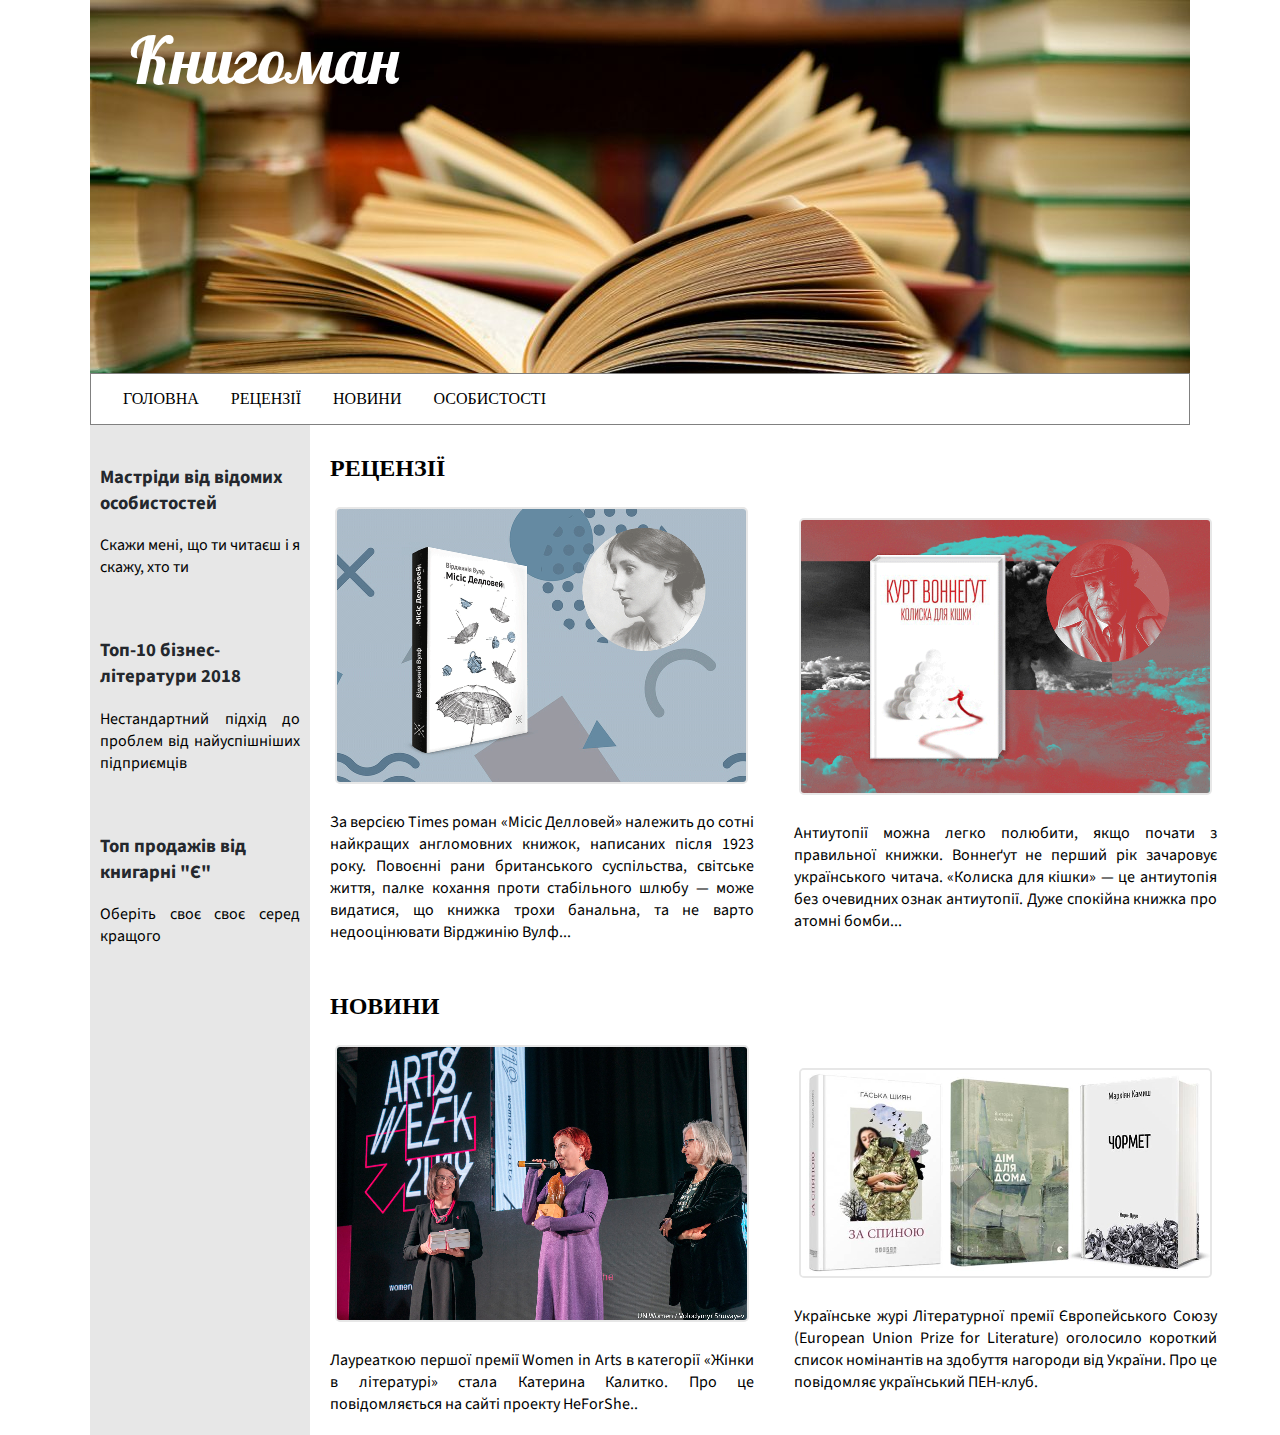
==== index.html @ e810a456 "Initial" ====
<!DOCTYPE html>
<html lang="en">
<head>
    <meta charset="UTF-8">
    <meta name="viewport" content="width=device-width, initial-scale=1.0">
    <meta http-equiv="X-UA-Compatible" content="ie=edge">
    <title>Books Blog</title>
    <link rel="stylesheet" href="css/style.css">
</head>
<body>
    <header>
        <nav>
          <p class="logo">Книгоман</p>
  	<ul>
  		<li><a class="active" href="#home">Головна</a></li>
  		<li><a href="#review">Рецензії</a></li>
  		<li><a href="#news">Новини</a></li>
  		<li><a href="#people">Особистості</a></li>
  	</ul>
  </nav>
    </header>
    <main>
      <sidebar>
        <div clas="popular">
          <a href="mustread"><h3>Мастріди від відомих особистостей</h3></a>
          <p>Скажи мені, що ти читаєш і я скажу, хто ти</p>
          </div>
         <div clas="popular">  
          <a href="top10"><h3>Топ-10 бізнес-літератури 2018</h3></a>
          <p>Нестандартний підхід до проблем від найуспішніших підприємців</p>
          </div>
          <div clas="popular">
          <a href="topsale"><h3>Топ продажів від книгарні "Є"</h3></a>
          <p>Оберіть своє своє серед кращого</p>
        </div>
      </sidebar>
      <section>
        <div class="wrapper">
        <h2>Рецензії</h2>
        <br>
      <article class="review">
        <a href="#review">
        <img src="img/Mis-Delovey.png" alt="Mis-Delovey"></a><br>
        <p>За версією Times роман «Місіс Делловей» належить до сотні найкращих англомовних книжок, написаних після 1923 року.
        Повоєнні рани британського суспільства, світське життя, палке кохання проти стабільного шлюбу — може видатися,
        що книжка трохи банальна, та не варто недооцінювати Вірджинію Вулф...</p> 
      </article>
       <article class="review">
         <a href="#review">
        <img src="img/Koluska-dlia-kishku.png" alt="Koluska"></a><br>
        <p> Антиутопії можна легко полюбити, якщо почати з правильної книжки. Воннеґут не перший 
        рік зачаровує українського читача. «Колиска для кішки» — це антиутопія без очевидних
        ознак антиутопії. Дуже спокійна книжка про атомні бомби...</p>
      </article>
      <h2>Новини</h2>
      <br>
      <article class="review">
        <a href="news">
        <img src="img/Women-in-Arts.jpg" alt="Women-in-Arts"></a><br>
        <p> Лауреаткою першої премії Women in Arts в категорії «Жінки в літературі»
        стала Катерина Калитко. Про це повідомляється на сайті проекту HeForShe..</p> 
      </article>
      <article class="review">
        <a href="news">
        <img src="img/2019-books-nominees.jpg" alt="Book-nominees"></a><br>
        <p> Українське журі Літературної премії Європейського Союзу (European Union Prize for Literature)
        оголосило короткий список номінантів на здобуття нагороди від України. Про це повідомляє український ПЕН-клуб.</p>
      </article> 
      </div>
      </section>
      </main>
</body>
</html>
---- css/style.css ----
@import url('https://fonts.googleapis.com/css?family=Lobster|Source+Sans+Pro|Tinos');
body {
    max-width: 1100px;
    font-family: 'Source Sans Pro', sans-serif;
}
header, body, p, div, nav {
    margin: 0 auto;
}

header .logo {
    font-family: 'Lobster', cursive;
    font-size: 4rem;
    color: white;
    letter-spacing: 2,5px;
    min-height: 353px;
    background-image: url(../img/Books.jpg);
    padding-top: 20px;
    padding-left: 40px;
}
header nav ul {
    display: flex;
    justify-content: flex-start;
    margin: 0 auto;
    list-style-type: none;
  /*background-color: #e7e7e7;*/
  border: 1px solid grey;
  padding: 14px 16px;
}
nav ul li a {
  text-align: center;
  padding: 14px 16px;
  color: black;
  text-decoration: none;
  text-transform: uppercase;
  font-family: 'Tinos', serif;
  letter-spacing: 2,5px;
}
nav ul li a:hover {
  background-color: #666;
  color: white;
}

/*@media and all (min-width: 500px) {
    header {
        display: flex;
        justify-content: center;
}
}*/
main {
    display: flex;
}
sidebar {
    min-width: 20%;
    overflow: auto;
    background-color: #e7e7e7;

}
sidebar div {
    display: block;
    padding: 20px 10px;
    text-align: justify;
}
sidebar div h3 {
    text-align: left;
}
sidebar div a {
    text-decoration: none;
    color: #24282d;
}
sidebar div a :hover {
    border: 2px solid white;
}

section {
    max-width: 80%;
}
.wrapper {
    /*display: flex;
    align-content: space-between;*/
    display: grid;
    grid-template-columns: auto auto;
}
 .review img {
    display: block;
}
section div article {
  padding: 20px;
  margin: auto;
  text-align: justify;
}

section h2 {
    display: inline-block;
    font-family: 'Tinos', serif;
    text-transform: uppercase;
    margin: 30px 0 0 20px;
}
section article a img {
  border: 2px solid #e7e7e7;
  border-radius: 5px;
  margin: 5px;
  -webkit-transition-duration: 0.4s; /* Safari */
  transition-duration: 0.4s;
  cursor: pointer;
}
section article img:hover {
  color: #e7e77e;
}
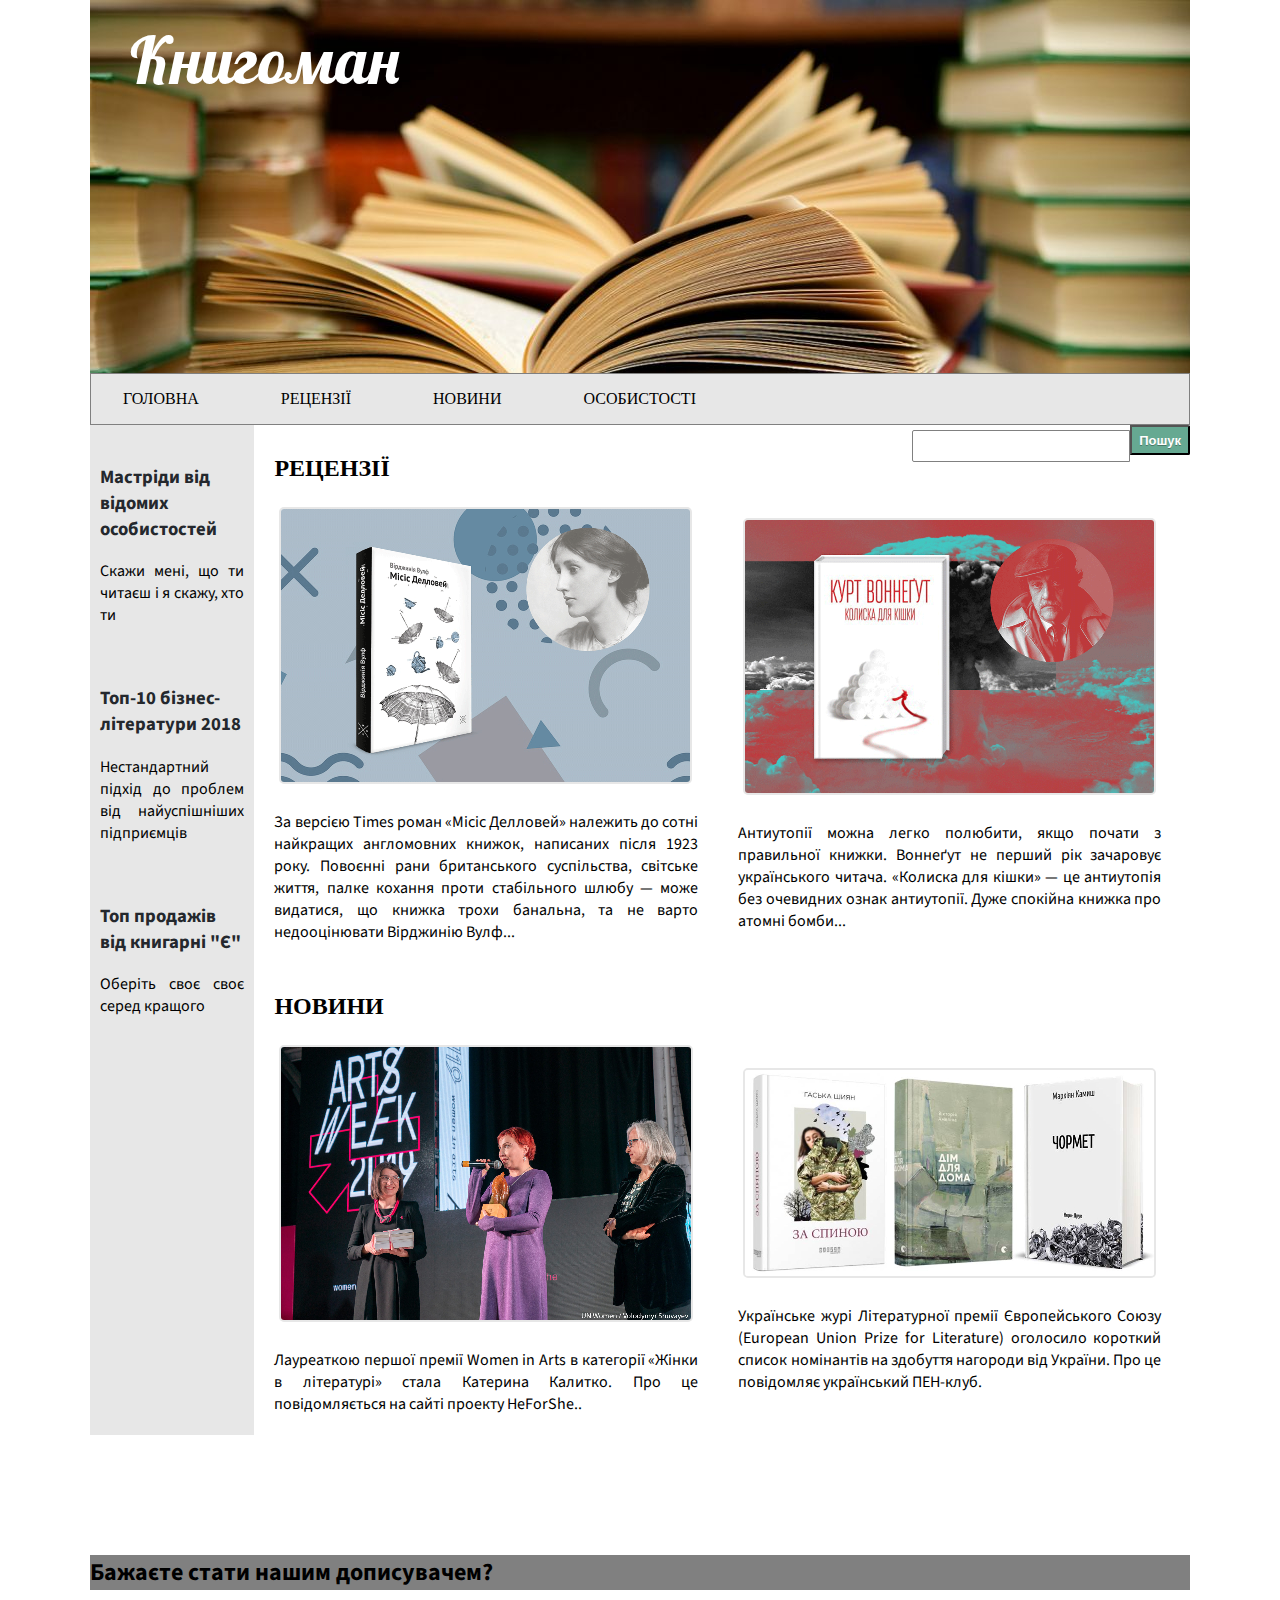
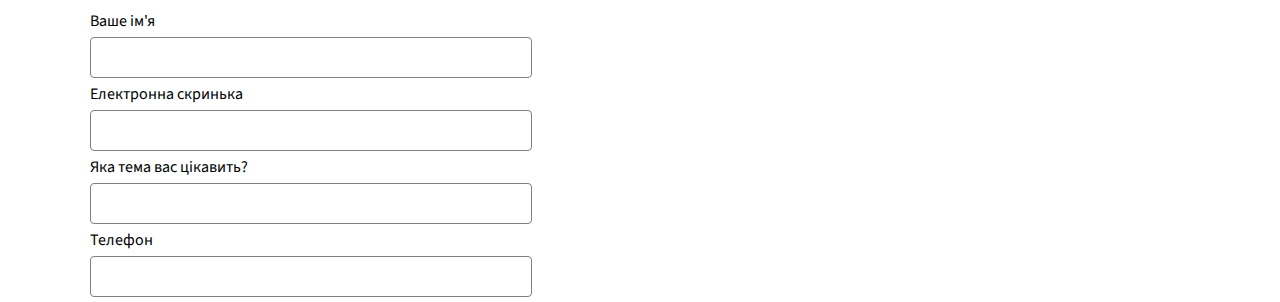
==== commit 0a61dcbc: "Initial" ====
--- a/index.html
+++ b/index.html
@@ -1,73 +1,102 @@
 <!DOCTYPE html>
 <html lang="en">
+
 <head>
-    <meta charset="UTF-8">
-    <meta name="viewport" content="width=device-width, initial-scale=1.0">
-    <meta http-equiv="X-UA-Compatible" content="ie=edge">
-    <title>Books Blog</title>
-    <link rel="stylesheet" href="css/style.css">
+  <meta charset="UTF-8">
+  <meta name="viewport" content="width=device-width, initial-scale=1.0">
+  <meta http-equiv="X-UA-Compatible" content="ie=edge">
+  <title>Books Blog</title>
+  <link rel="stylesheet" href="css/style.css">
 </head>
+
 <body>
-    <header>
-        <nav>
-          <p class="logo">Книгоман</p>
-  	<ul>
-  		<li><a class="active" href="#home">Головна</a></li>
-  		<li><a href="#review">Рецензії</a></li>
-  		<li><a href="#news">Новини</a></li>
-  		<li><a href="#people">Особистості</a></li>
-  	</ul>
-  </nav>
-    </header>
-    <main>
-      <sidebar>
-        <div clas="popular">
-          <a href="mustread"><h3>Мастріди від відомих особистостей</h3></a>
-          <p>Скажи мені, що ти читаєш і я скажу, хто ти</p>
-          </div>
-         <div clas="popular">  
-          <a href="top10"><h3>Топ-10 бізнес-літератури 2018</h3></a>
-          <p>Нестандартний підхід до проблем від найуспішніших підприємців</p>
-          </div>
-          <div clas="popular">
-          <a href="topsale"><h3>Топ продажів від книгарні "Є"</h3></a>
-          <p>Оберіть своє своє серед кращого</p>
-        </div>
-      </sidebar>
-      <section>
-        <div class="wrapper">
+  <header>
+    <nav class="menu">
+      <p class="logo">Книгоман</p>
+      <ul class="active">
+        <li><a href="#home">Головна</a></li>
+        <li><a href="#review">Рецензії</a></li>
+        <li><a href="#news">Новини</a></li>
+        <li><a href="#people">Особистості</a></li>
+      </ul>
+      <a class="toggle-nav" href="#">&#9776;</a>
+
+      <form class="search-form">
+        <input type="text">
+        <button>Пошук</button>
+      </form>
+    </nav>
+  </header>
+  <main>
+    <sidebar>
+      <div clas="popular">
+        <a href="mustread">
+          <h3>Мастріди від відомих особистостей</h3>
+        </a>
+        <p>Скажи мені, що ти читаєш і я скажу, хто ти</p>
+      </div>
+      <div clas="popular">
+        <a href="top10">
+          <h3>Топ-10 бізнес-літератури 2018</h3>
+        </a>
+        <p>Нестандартний підхід до проблем від найуспішніших підприємців</p>
+      </div>
+      <div clas="popular">
+        <a href="topsale">
+          <h3>Топ продажів від книгарні "Є"</h3>
+        </a>
+        <p>Оберіть своє своє серед кращого</p>
+      </div>
+    </sidebar>
+    <section>
+      <div class="wrapper">
         <h2>Рецензії</h2>
         <br>
-      <article class="review">
-        <a href="#review">
+        <article class="review">
+          <a href="#review">
         <img src="img/Mis-Delovey.png" alt="Mis-Delovey"></a><br>
-        <p>За версією Times роман «Місіс Делловей» належить до сотні найкращих англомовних книжок, написаних після 1923 року.
-        Повоєнні рани британського суспільства, світське життя, палке кохання проти стабільного шлюбу — може видатися,
-        що книжка трохи банальна, та не варто недооцінювати Вірджинію Вулф...</p> 
-      </article>
-       <article class="review">
-         <a href="#review">
+          <p>За версією Times роман «Місіс Делловей» належить до сотні найкращих англомовних книжок, написаних після 1923 року. Повоєнні рани британського суспільства, світське життя, палке кохання проти стабільного шлюбу — може видатися, що книжка трохи
+            банальна, та не варто недооцінювати Вірджинію Вулф...</p>
+        </article>
+        <article class="review">
+          <a href="#review">
         <img src="img/Koluska-dlia-kishku.png" alt="Koluska"></a><br>
-        <p> Антиутопії можна легко полюбити, якщо почати з правильної книжки. Воннеґут не перший 
-        рік зачаровує українського читача. «Колиска для кішки» — це антиутопія без очевидних
-        ознак антиутопії. Дуже спокійна книжка про атомні бомби...</p>
-      </article>
-      <h2>Новини</h2>
-      <br>
-      <article class="review">
-        <a href="news">
+          <p> Антиутопії можна легко полюбити, якщо почати з правильної книжки. Воннеґут не перший рік зачаровує українського читача. «Колиска для кішки» — це антиутопія без очевидних ознак антиутопії. Дуже спокійна книжка про атомні бомби...</p>
+        </article>
+        <h2>Новини</h2>
+        <br>
+        <article class="review">
+          <a href="news">
         <img src="img/Women-in-Arts.jpg" alt="Women-in-Arts"></a><br>
-        <p> Лауреаткою першої премії Women in Arts в категорії «Жінки в літературі»
-        стала Катерина Калитко. Про це повідомляється на сайті проекту HeForShe..</p> 
-      </article>
-      <article class="review">
-        <a href="news">
+          <p> Лауреаткою першої премії Women in Arts в категорії «Жінки в літературі» стала Катерина Калитко. Про це повідомляється на сайті проекту HeForShe..</p>
+        </article>
+        <article class="review">
+          <a href="news">
         <img src="img/2019-books-nominees.jpg" alt="Book-nominees"></a><br>
-        <p> Українське журі Літературної премії Європейського Союзу (European Union Prize for Literature)
-        оголосило короткий список номінантів на здобуття нагороди від України. Про це повідомляє український ПЕН-клуб.</p>
-      </article> 
+          <p> Українське журі Літературної премії Європейського Союзу (European Union Prize for Literature) оголосило короткий список номінантів на здобуття нагороди від України. Про це повідомляє український ПЕН-клуб.</p>
+        </article>
       </div>
-      </section>
-      </main>
+    </section>
+  </main>
+
+   <div class="form">
+	<div>
+	<h2>Бажаєте стати нашим дописувачем?</h2>
+</div>
+  <form>
+  <label for="name">Ваше ім'я</label><br>
+  <input type="text" id="name" name="name"><br>
+  <label for="home">Електронна скринька</label><br>
+  <input type="text" id="home" name="home"><br>
+  <label for="item">Яка тема вас цікавить?</label><br>
+  <input type="textarea" id="item" name="item"><br>
+  <label for="phone">Телефон</label><br>
+  <input type="number" id="phone" name="phone">
+</form>
+</div>
+<footer>
+  
+</footer>
 </body>
-</html>+
+</html>
--- a/css/style.css
+++ b/css/style.css
@@ -1,92 +1,150 @@
 @import url('https://fonts.googleapis.com/css?family=Lobster|Source+Sans+Pro|Tinos');
 body {
-    max-width: 1100px;
+    width: 1100px;
     font-family: 'Source Sans Pro', sans-serif;
 }
-header, body, p, div, nav {
+
+header,
+body,
+p,
+div,
+nav {
     margin: 0 auto;
 }
 
-header .logo {
+.toggle-nav {
+    display: none;
+}
+
+.logo {
     font-family: 'Lobster', cursive;
     font-size: 4rem;
     color: white;
-    letter-spacing: 2,5px;
+    letter-spacing: 2, 5px;
     min-height: 353px;
     background-image: url(../img/Books.jpg);
     padding-top: 20px;
     padding-left: 40px;
 }
-header nav ul {
+
+.menu ul {
     display: flex;
     justify-content: flex-start;
     margin: 0 auto;
     list-style-type: none;
-  /*background-color: #e7e7e7;*/
-  border: 1px solid grey;
-  padding: 14px 16px;
-}
+    background-color: #e7e7e7;
+    border: 1px solid grey;
+    padding: 14px 16px;
+}
+
+.menu li {
+    margin: 0px 50px 0px 0px;
+    float: left;
+}
+
 nav ul li a {
-  text-align: center;
-  padding: 14px 16px;
-  color: black;
-  text-decoration: none;
-  text-transform: uppercase;
-  font-family: 'Tinos', serif;
-  letter-spacing: 2,5px;
-}
+    text-align: center;
+    padding: 14px 16px;
+    color: black;
+    text-decoration: none;
+    text-transform: uppercase;
+    font-family: 'Tinos', serif;
+    letter-spacing: 2, 5px;
+}
+
 nav ul li a:hover {
-  background-color: #666;
-  color: white;
-}
-
-/*@media and all (min-width: 500px) {
+    background-color: #666;
+    color: white;
+}
+
+
+
+.search-form {
+    float: right;
+    display: inline-block;
+}
+
+.search-form input {
+    width: 200px;
+    height: 30px;
+    padding: 0px 8px;
+    float: left;
+    border-radius: 2px 0px 0px 2px;
+    font-size: 13px;
+}
+
+.search-form button {
+    height: 30px;
+    padding: 0px 7px;
+    float: right;
+    border-radius: 0px 2px 2px 0px;
+    background: #66a992;
+    font-size: 13px;
+    font-weight: 600;
+    text-shadow: 0px 1px 0px rgba(0, 0, 0, 0.3);
+    color: #fff;
+}
+
+/*@media screen and (min-width: 1100px) {
     header {
         display: flex;
         justify-content: center;
-}
 }*/
+
 main {
     display: flex;
 }
+
 sidebar {
     min-width: 20%;
     overflow: auto;
     background-color: #e7e7e7;
 
 }
+
 sidebar div {
     display: block;
     padding: 20px 10px;
     text-align: justify;
 }
+
 sidebar div h3 {
     text-align: left;
 }
+
 sidebar div a {
     text-decoration: none;
     color: #24282d;
 }
+
 sidebar div a :hover {
     border: 2px solid white;
 }
 
+/*@media (max-width: 650px) {
+    sidebar {
+        display: none;
+    }*/
+
 section {
     max-width: 80%;
 }
+
 .wrapper {
-    /*display: flex;
-    align-content: space-between;*/
+    display: flex;
+    align-content: space-between;
     display: grid;
     grid-template-columns: auto auto;
 }
- .review img {
+
+.review img {
     display: block;
 }
-section div article {
-  padding: 20px;
-  margin: auto;
-  text-align: justify;
+
+.review {
+    padding: 20px;
+    margin: auto;
+    text-align: justify;
 }
 
 section h2 {
@@ -95,24 +153,48 @@
     text-transform: uppercase;
     margin: 30px 0 0 20px;
 }
+
 section article a img {
-  border: 2px solid #e7e7e7;
-  border-radius: 5px;
-  margin: 5px;
-  -webkit-transition-duration: 0.4s; /* Safari */
-  transition-duration: 0.4s;
-  cursor: pointer;
-}
-section article img:hover {
-  color: #e7e77e;
-}
-
-
-
-
-
-
-
-
-
-
+    border: 2px solid #e7e7e7;
+    border-radius: 5px;
+    margin: 5px;
+    -webkit-transition-duration: 0.4s;
+    /* Safari */
+    transition-duration: 0.4s;
+    cursor: pointer;
+}
+
+.review img:hover {
+    color: #e7e77e;
+}
+
+@media (max-width: 650px) {
+    .menu {
+        display: flex;
+    }
+    sidebar {
+        display: none;
+    }
+    .wrapper {
+        /*width: 100%;*/
+        display: grid;
+        grid-template-columns: 1fr;
+    }
+}
+
+.form {
+    align-items: center;
+    padding-top: 100px;
+}
+
+.form div {
+    background-color: grey;
+}
+
+input {
+    width: 400px;
+    padding: 12px 20px;
+    margin: 5px 0;
+    border: 1px solid grey;
+    border-radius: 4px;
+}
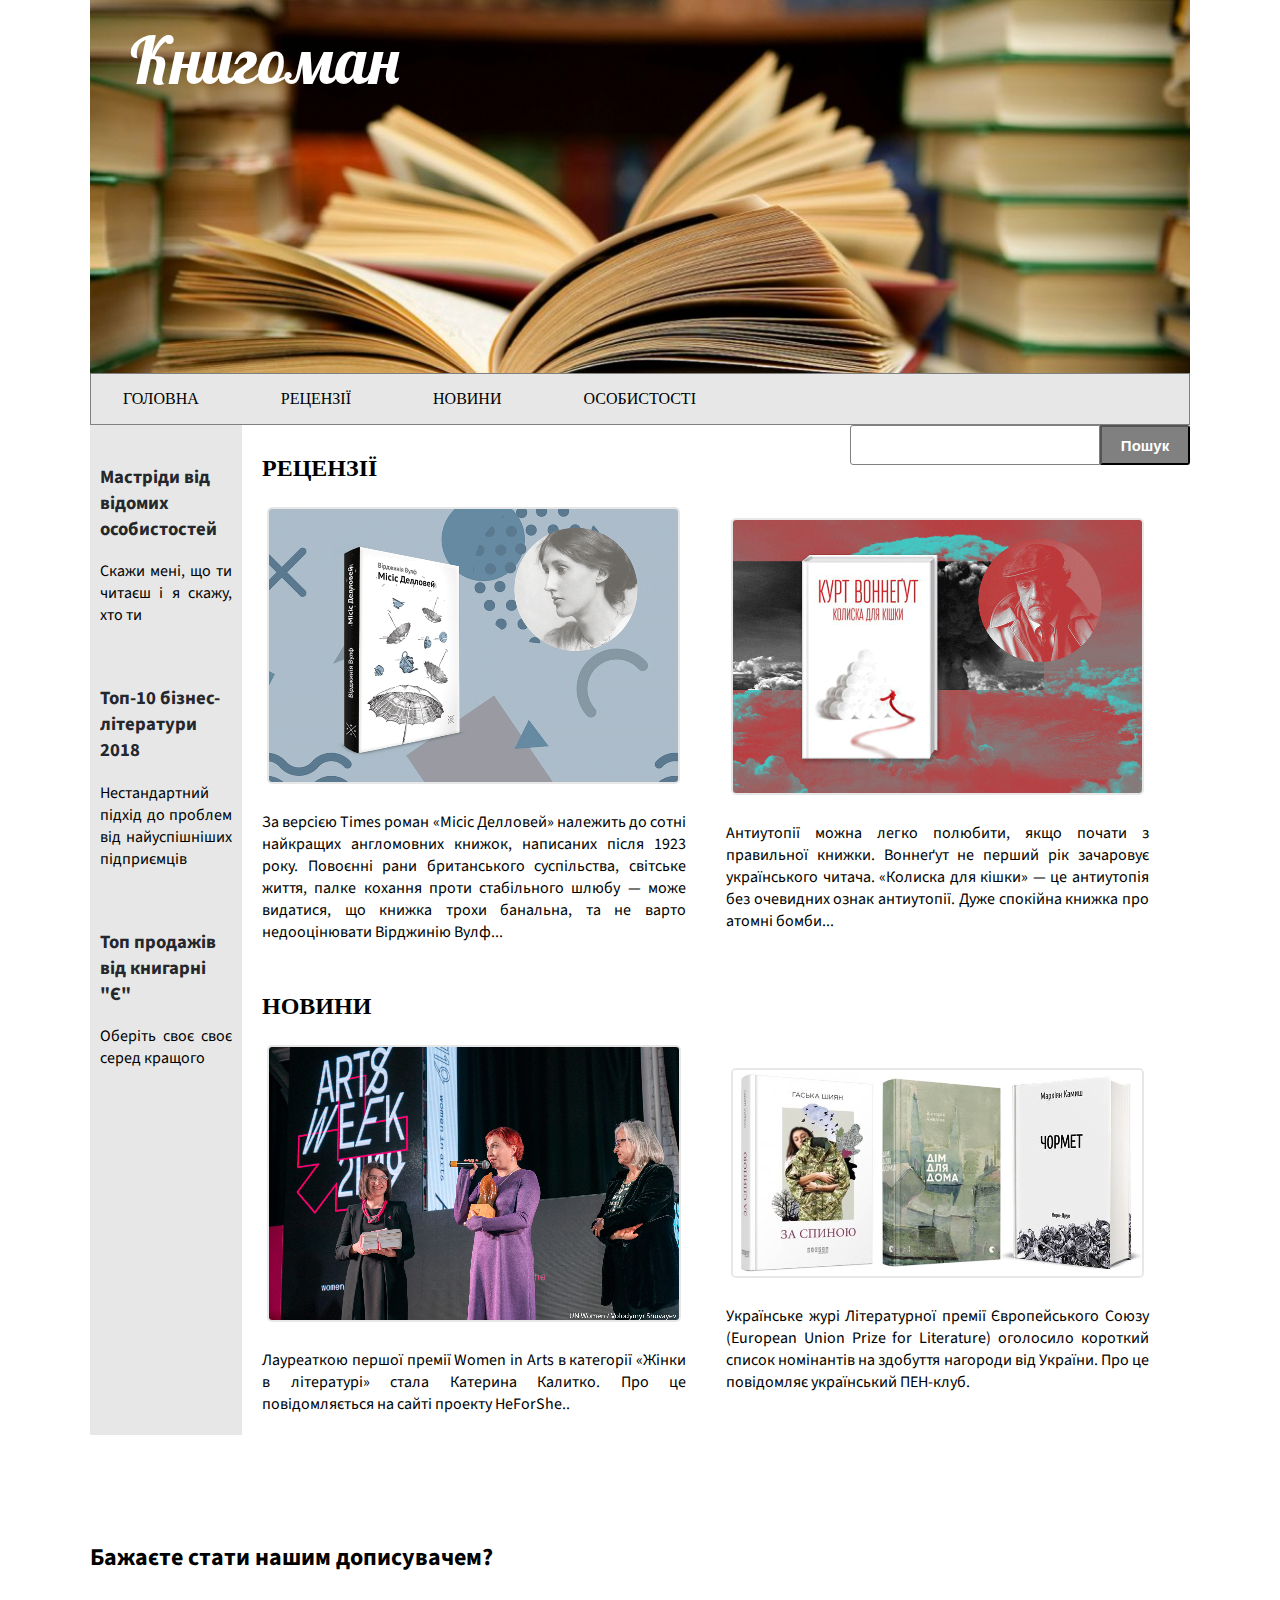
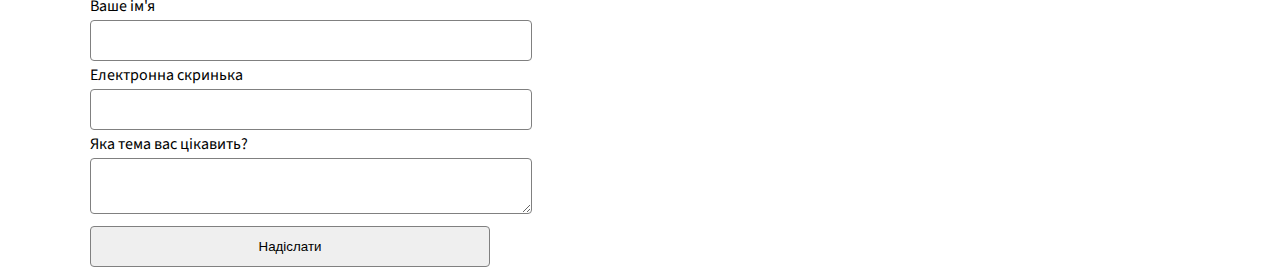
==== commit c2506fba: "Initial" ====
--- a/index.html
+++ b/index.html
@@ -5,7 +5,7 @@
   <meta charset="UTF-8">
   <meta name="viewport" content="width=device-width, initial-scale=1.0">
   <meta http-equiv="X-UA-Compatible" content="ie=edge">
-  <title>Books Blog</title>
+  <title>Book Project</title>
   <link rel="stylesheet" href="css/style.css">
 </head>
 
@@ -20,9 +20,8 @@
         <li><a href="#people">Особистості</a></li>
       </ul>
       <a class="toggle-nav" href="#">&#9776;</a>
-
       <form class="search-form">
-        <input type="text">
+        <input type="search" name="search">
         <button>Пошук</button>
       </form>
     </nav>
@@ -79,24 +78,22 @@
     </section>
   </main>
 
-   <div class="form">
-	<div>
-	<h2>Бажаєте стати нашим дописувачем?</h2>
-</div>
-  <form>
-  <label for="name">Ваше ім'я</label><br>
-  <input type="text" id="name" name="name"><br>
-  <label for="home">Електронна скринька</label><br>
-  <input type="text" id="home" name="home"><br>
-  <label for="item">Яка тема вас цікавить?</label><br>
-  <input type="textarea" id="item" name="item"><br>
-  <label for="phone">Телефон</label><br>
-  <input type="number" id="phone" name="phone">
-</form>
-</div>
-<footer>
+  <div class="questionary">
+      <form class="form" id="form" name="form">
+      <h2>Бажаєте стати нашим дописувачем?</h2>
+      <label for="name">Ваше ім'я</label><br>
+      <input type="text" name="name"><br>
+      <label for="email">Електронна скринька</label><br>
+      <input type="email" name="email"><br>
+      <label for="item">Яка тема вас цікавить?</label><br>
+      <textarea name="message" name="item"></textarea><br>
+      <input type="submit" value="Надіслати">
+    </form>
+  </div>
   
-</footer>
+
+	<script src="https://cdnjs.cloudflare.com/ajax/libs/jquery/3.2.1/jquery.min.js"></script>
+  <script src="script/index.js"></script>
 </body>
 
 </html>
--- a/css/style.css
+++ b/css/style.css
@@ -17,17 +17,29 @@
 }
 
 .logo {
+    display: flex;
+    flex-direction: column;
     font-family: 'Lobster', cursive;
     font-size: 4rem;
     color: white;
     letter-spacing: 2, 5px;
     min-height: 353px;
     background-image: url(../img/Books.jpg);
+    background-size: cover;
+    background-position: center;
     padding-top: 20px;
     padding-left: 40px;
-}
-
-.menu ul {
+
+    /* 
+    
+    min-height: 465px;
+    
+    align-items: center;
+    justify-content: center;
+    */
+}
+
+.active {
     display: flex;
     justify-content: flex-start;
     margin: 0 auto;
@@ -37,12 +49,11 @@
     padding: 14px 16px;
 }
 
-.menu li {
+.active li {
     margin: 0px 50px 0px 0px;
-    float: left;
-}
-
-nav ul li a {
+}
+
+.active li a {
     text-align: center;
     padding: 14px 16px;
     color: black;
@@ -52,12 +63,10 @@
     letter-spacing: 2, 5px;
 }
 
-nav ul li a:hover {
+.active li a:hover {
     background-color: #666;
     color: white;
 }
-
-
 
 .search-form {
     float: right;
@@ -65,31 +74,40 @@
 }
 
 .search-form input {
-    width: 200px;
-    height: 30px;
+    width: 250px;
+    height: 40px;
     padding: 0px 8px;
     float: left;
-    border-radius: 2px 0px 0px 2px;
-    font-size: 13px;
+    border-radius: 3px 0px 0px 3px;
+    font-size: 15px;
+    margin-top: auto;
 }
 
 .search-form button {
-    height: 30px;
-    padding: 0px 7px;
     float: right;
-    border-radius: 0px 2px 2px 0px;
-    background: #66a992;
-    font-size: 13px;
+    height: 40px;
+    width: 90px;
+    padding: 5px 8px;
+    border-radius: 0px 3px 3px 0px;
+    background: grey;
+    font-size: 15px;
     font-weight: 600;
-    text-shadow: 0px 1px 0px rgba(0, 0, 0, 0.3);
-    color: #fff;
-}
-
-/*@media screen and (min-width: 1100px) {
-    header {
+    color: white;
+}
+
+.search-form button:hover {
+    background-color: black;
+    color: white
+}
+
+@media (max-width: 650px) {
+    header .menu {
         display: flex;
-        justify-content: center;
-}*/
+    }
+    .active {
+        flex: x1;
+    }
+}
 
 main {
     display: flex;
@@ -120,11 +138,6 @@
 sidebar div a :hover {
     border: 2px solid white;
 }
-
-/*@media (max-width: 650px) {
-    sidebar {
-        display: none;
-    }*/
 
 section {
     max-width: 80%;
@@ -169,9 +182,7 @@
 }
 
 @media (max-width: 650px) {
-    .menu {
-        display: flex;
-    }
+
     sidebar {
         display: none;
     }
@@ -182,19 +193,30 @@
     }
 }
 
-.form {
+.questionary {
+    display: flex;
     align-items: center;
-    padding-top: 100px;
-}
-
-.form div {
-    background-color: grey;
-}
-
-input {
+    padding-top: 85px;
+}
+
+
+
+input,
+textarea {
     width: 400px;
     padding: 12px 20px;
-    margin: 5px 0;
+    margin: 3px 0;
     border: 1px solid grey;
     border-radius: 4px;
 }
+
+
+
+
+
+
+
+
+
+
+
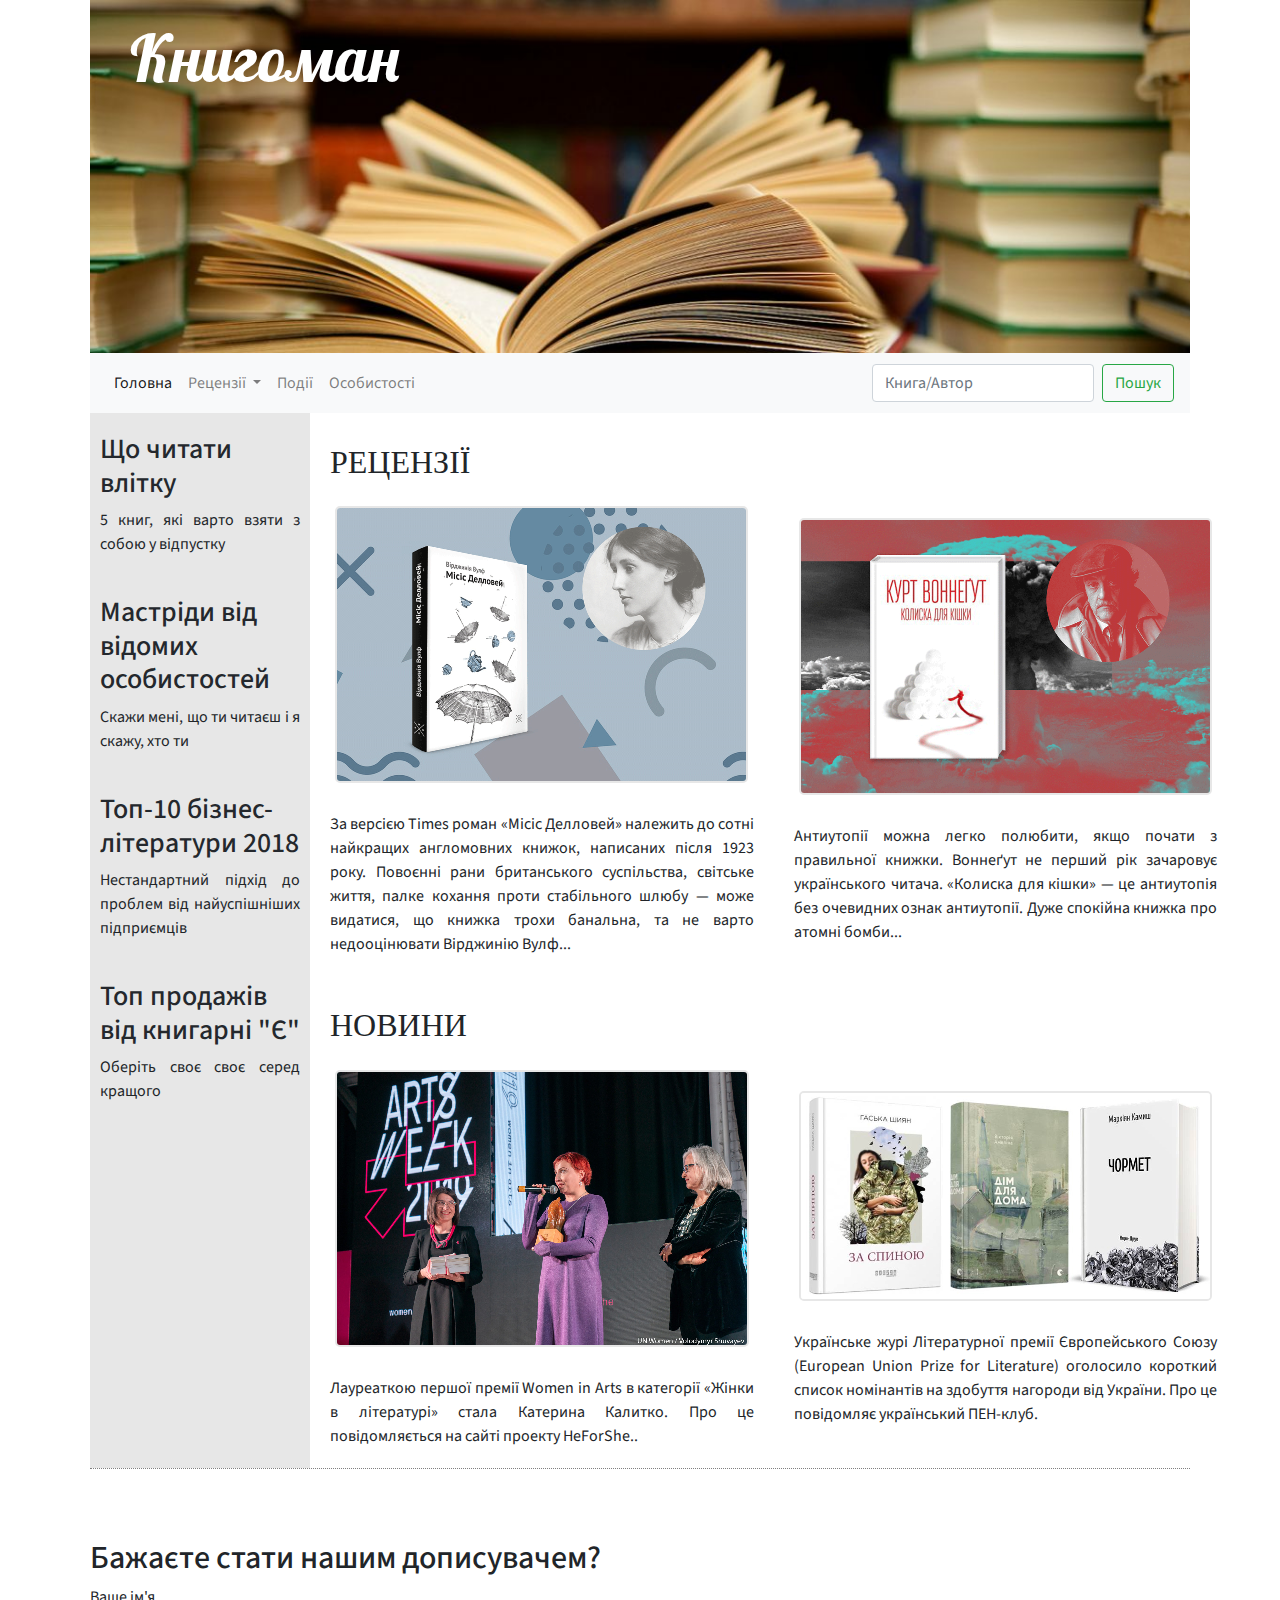
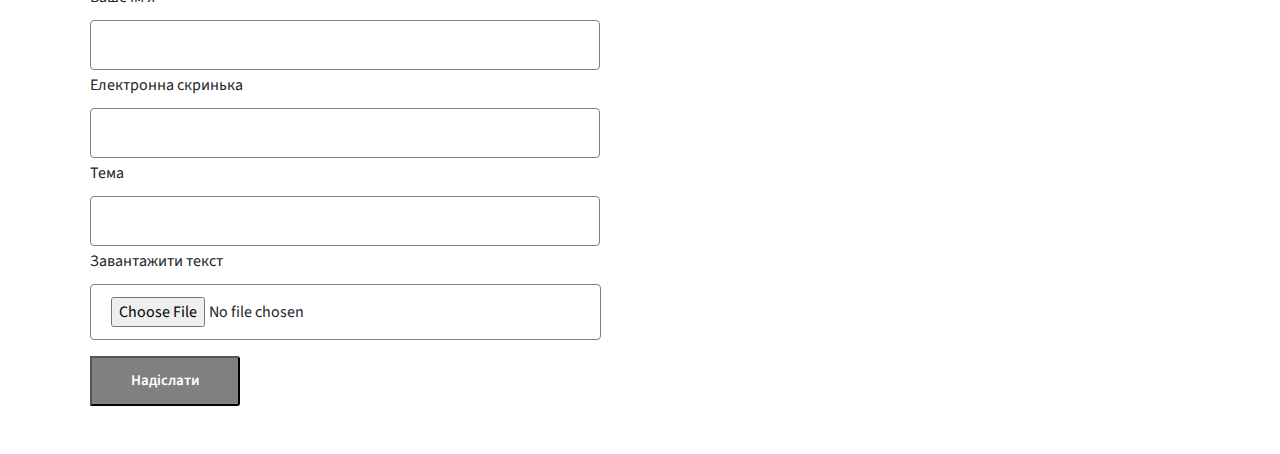
==== commit 1f1182e8: "Initial" ====
--- a/index.html
+++ b/index.html
@@ -6,42 +6,77 @@
   <meta name="viewport" content="width=device-width, initial-scale=1.0">
   <meta http-equiv="X-UA-Compatible" content="ie=edge">
   <title>Book Project</title>
+  <link rel="stylesheet" href="https://stackpath.bootstrapcdn.com/bootstrap/4.3.1/css/bootstrap.min.css" integrity="sha384-ggOyR0iXCbMQv3Xipma34MD+dH/1fQ784/j6cY/iJTQUOhcWr7x9JvoRxT2MZw1T" crossorigin="anonymous">
   <link rel="stylesheet" href="css/style.css">
 </head>
 
 <body>
+  <!--<div class="container">-->
   <header>
-    <nav class="menu">
-      <p class="logo">Книгоман</p>
-      <ul class="active">
-        <li><a href="#home">Головна</a></li>
-        <li><a href="#review">Рецензії</a></li>
-        <li><a href="#news">Новини</a></li>
-        <li><a href="#people">Особистості</a></li>
-      </ul>
-      <a class="toggle-nav" href="#">&#9776;</a>
-      <form class="search-form">
-        <input type="search" name="search">
-        <button>Пошук</button>
-      </form>
+    <div class="banner">
+      <h1>Книгоман</h1>
+    </div>
+    <nav class="navbar navbar-expand-lg navbar-light bg-light">
+      <button class="navbar-toggler" type="button" data-toggle="collapse" data-target="#navbarSupportedContent" aria-controls="navbarSupportedContent" aria-expanded="false" aria-label="Toggle navigation">
+    <span class="navbar-toggler-icon"></span>
+  </button>
+
+      <div class="collapse navbar-collapse" id="navbarSupportedContent">
+        <ul class="navbar-nav mr-auto">
+          <li class="nav-item active">
+            <a class="nav-link" href="#">Головна <span class="sr-only">(current)</span></a>
+          </li>
+
+          <li class="nav-item dropdown">
+            <a class="nav-link dropdown-toggle" href="#" id="navbarDropdown" role="button" data-toggle="dropdown" aria-haspopup="true" aria-expanded="false">
+          Рецензії
+        </a>
+            <div class="dropdown-menu" aria-labelledby="navbarDropdown">
+              <a class="dropdown-item" href="#">Сучасна проза</a>
+              <a class="dropdown-item" href="#">Фантастика</a>
+              <a class="dropdown-item" href="#">Non-fiction</a>
+              <a class="dropdown-item" href="#">Мотиваційна література</a>
+              <a class="dropdown-item" href="#">Бізнес-література</a>
+              <a class="dropdown-item" href="#">Art books</a>
+              <a class="dropdown-item" href="#">Дитяча література</a>
+            </div>
+          </li>
+          <li class="nav-item">
+            <a class="nav-link" href="#">Події</a>
+          </li>
+          <li class="nav-item">
+            <a class="nav-link" href="#">Особистості</a>
+          </li>
+        </ul>
+        <form class="form-inline my-2 my-lg-0">
+          <input class="form-control mr-sm-2" type="search" placeholder="Книга/Автор" aria-label="Search">
+          <button class="btn btn-outline-success my-2 my-sm-0" type="submit">Пошук</button>
+        </form>
+      </div>
     </nav>
   </header>
   <main>
     <sidebar>
       <div clas="popular">
-        <a href="mustread">
+        <a href="#">
+          <h3>Що читати влітку</h3>
+        </a>
+        <p>5 книг, які варто взяти з собою у відпустку</p>
+      </div>
+      <div clas="popular">
+        <a href="#">
           <h3>Мастріди від відомих особистостей</h3>
         </a>
         <p>Скажи мені, що ти читаєш і я скажу, хто ти</p>
       </div>
       <div clas="popular">
-        <a href="top10">
+        <a href="#">
           <h3>Топ-10 бізнес-літератури 2018</h3>
         </a>
         <p>Нестандартний підхід до проблем від найуспішніших підприємців</p>
       </div>
       <div clas="popular">
-        <a href="topsale">
+        <a href="#">
           <h3>Топ продажів від книгарні "Є"</h3>
         </a>
         <p>Оберіть своє своє серед кращого</p>
@@ -77,22 +112,35 @@
       </div>
     </section>
   </main>
+  <footer>
+    <div class="questionary">
+      <form class="form" id="form" name="form">
+        <h2>Бажаєте стати нашим дописувачем?</h2>
+        <label for="name">Ваше ім'я</label><br>
+        <input type="text" name="name" required><br>
+        <label for="email">Електронна скринька</label><br>
+        <input type="email" name="email" required><br>
+        <label for="item">Тема</label><br>
+        <input type="text" name="item" required><br>
+        <div class="form-group">
+          <label for="exampleFormControlFile1">Завантажити текст</label>
+          <input type="file" class="form-control-file" id="exampleFormControlFile1">
+        </div>
+        <button type="submit">Надіслати</button>
+      </form>
+      </div>
+      <br><br>
+      <div class="footer">
+        
+      </div>
+  </footer>
 
-  <div class="questionary">
-      <form class="form" id="form" name="form">
-      <h2>Бажаєте стати нашим дописувачем?</h2>
-      <label for="name">Ваше ім'я</label><br>
-      <input type="text" name="name"><br>
-      <label for="email">Електронна скринька</label><br>
-      <input type="email" name="email"><br>
-      <label for="item">Яка тема вас цікавить?</label><br>
-      <textarea name="message" name="item"></textarea><br>
-      <input type="submit" value="Надіслати">
-    </form>
-  </div>
-  
 
-	<script src="https://cdnjs.cloudflare.com/ajax/libs/jquery/3.2.1/jquery.min.js"></script>
+
+  <script src="https://code.jquery.com/jquery-3.4.1.js" integrity="sha256-WpOohJOqMqqyKL9FccASB9O0KwACQJpFTUBLTYOVvVU=" crossorigin="anonymous"></script>
+  <script src="https://cdnjs.cloudflare.com/ajax/libs/popper.js/1.14.7/umd/popper.min.js" integrity="sha384-UO2eT0CpHqdSJQ6hJty5KVphtPhzWj9WO1clHTMGa3JDZwrnQq4sF86dIHNDz0W1" crossorigin="anonymous"></script>
+  <script src="https://stackpath.bootstrapcdn.com/bootstrap/4.3.1/js/bootstrap.min.js" integrity="sha384-JjSmVgyd0p3pXB1rRibZUAYoIIy6OrQ6VrjIEaFf/nJGzIxFDsf4x0xIM+B07jRM" crossorigin="anonymous"></script>
+  <script src="https://cdnjs.cloudflare.com/ajax/libs/jquery/3.2.1/jquery.min.js"></script>
   <script src="script/index.js"></script>
 </body>
 
--- a/css/style.css
+++ b/css/style.css
@@ -7,97 +7,33 @@
 header,
 body,
 p,
+sidebar,
 div,
 nav {
     margin: 0 auto;
 }
-
-.toggle-nav {
-    display: none;
+header .banner {
+    display: flex;
+    background-image: url(../img/Books.jpg);
+    background-size: cover;
+    background-position: center;
+    justify-content: start;
+    flex-direction: column;
+    width: 100%;
+    min-height: 353px;
+    
 }
-
-.logo {
-    display: flex;
-    flex-direction: column;
+header .banner h1 {
+    
     font-family: 'Lobster', cursive;
     font-size: 4rem;
     color: white;
     letter-spacing: 2, 5px;
-    min-height: 353px;
-    background-image: url(../img/Books.jpg);
-    background-size: cover;
-    background-position: center;
     padding-top: 20px;
     padding-left: 40px;
-
-    /* 
-    
-    min-height: 465px;
-    
-    align-items: center;
-    justify-content: center;
-    */
-}
-
-.active {
-    display: flex;
-    justify-content: flex-start;
-    margin: 0 auto;
-    list-style-type: none;
-    background-color: #e7e7e7;
-    border: 1px solid grey;
-    padding: 14px 16px;
-}
-
-.active li {
-    margin: 0px 50px 0px 0px;
-}
-
-.active li a {
-    text-align: center;
-    padding: 14px 16px;
-    color: black;
-    text-decoration: none;
-    text-transform: uppercase;
-    font-family: 'Tinos', serif;
-    letter-spacing: 2, 5px;
-}
-
-.active li a:hover {
-    background-color: #666;
-    color: white;
-}
-
-.search-form {
-    float: right;
-    display: inline-block;
-}
-
-.search-form input {
-    width: 250px;
-    height: 40px;
-    padding: 0px 8px;
-    float: left;
-    border-radius: 3px 0px 0px 3px;
-    font-size: 15px;
-    margin-top: auto;
-}
-
-.search-form button {
-    float: right;
-    height: 40px;
-    width: 90px;
-    padding: 5px 8px;
-    border-radius: 0px 3px 3px 0px;
-    background: grey;
-    font-size: 15px;
-    font-weight: 600;
-    color: white;
-}
-
-.search-form button:hover {
-    background-color: black;
-    color: white
+} 
+.dropdown-menu {
+    background-color: #aeb3b7;
 }
 
 @media (max-width: 650px) {
@@ -135,8 +71,8 @@
     color: #24282d;
 }
 
-sidebar div a :hover {
-    border: 2px solid white;
+sidebar div a:hover {
+    color: grey;
 }
 
 section {
@@ -183,12 +119,8 @@
 
 @media (max-width: 650px) {
 
-    sidebar {
-        display: none;
-    }
     .wrapper {
-        /*width: 100%;*/
-        display: grid;
+       display: grid;
         grid-template-columns: 1fr;
     }
 }
@@ -196,19 +128,33 @@
 .questionary {
     display: flex;
     align-items: center;
-    padding-top: 85px;
+    padding-top: 70px;
+    border-top: 1px dotted grey;
 }
 
 
 
-input,
-textarea {
-    width: 400px;
+input {
+    width: 510px;
     padding: 12px 20px;
     margin: 3px 0;
     border: 1px solid grey;
     border-radius: 4px;
 }
+.questionary button {
+    height: 50px;
+    width: 150px;
+    padding: 5px 8px;
+    border-radius: 0px 3px 3px 0px;
+    background: grey;
+    font-size: 15px;
+    font-weight: 600;
+    color: white;
+}
+
+.questionary button:hover {
+    background-color: black;
+    color: white
 
 
 
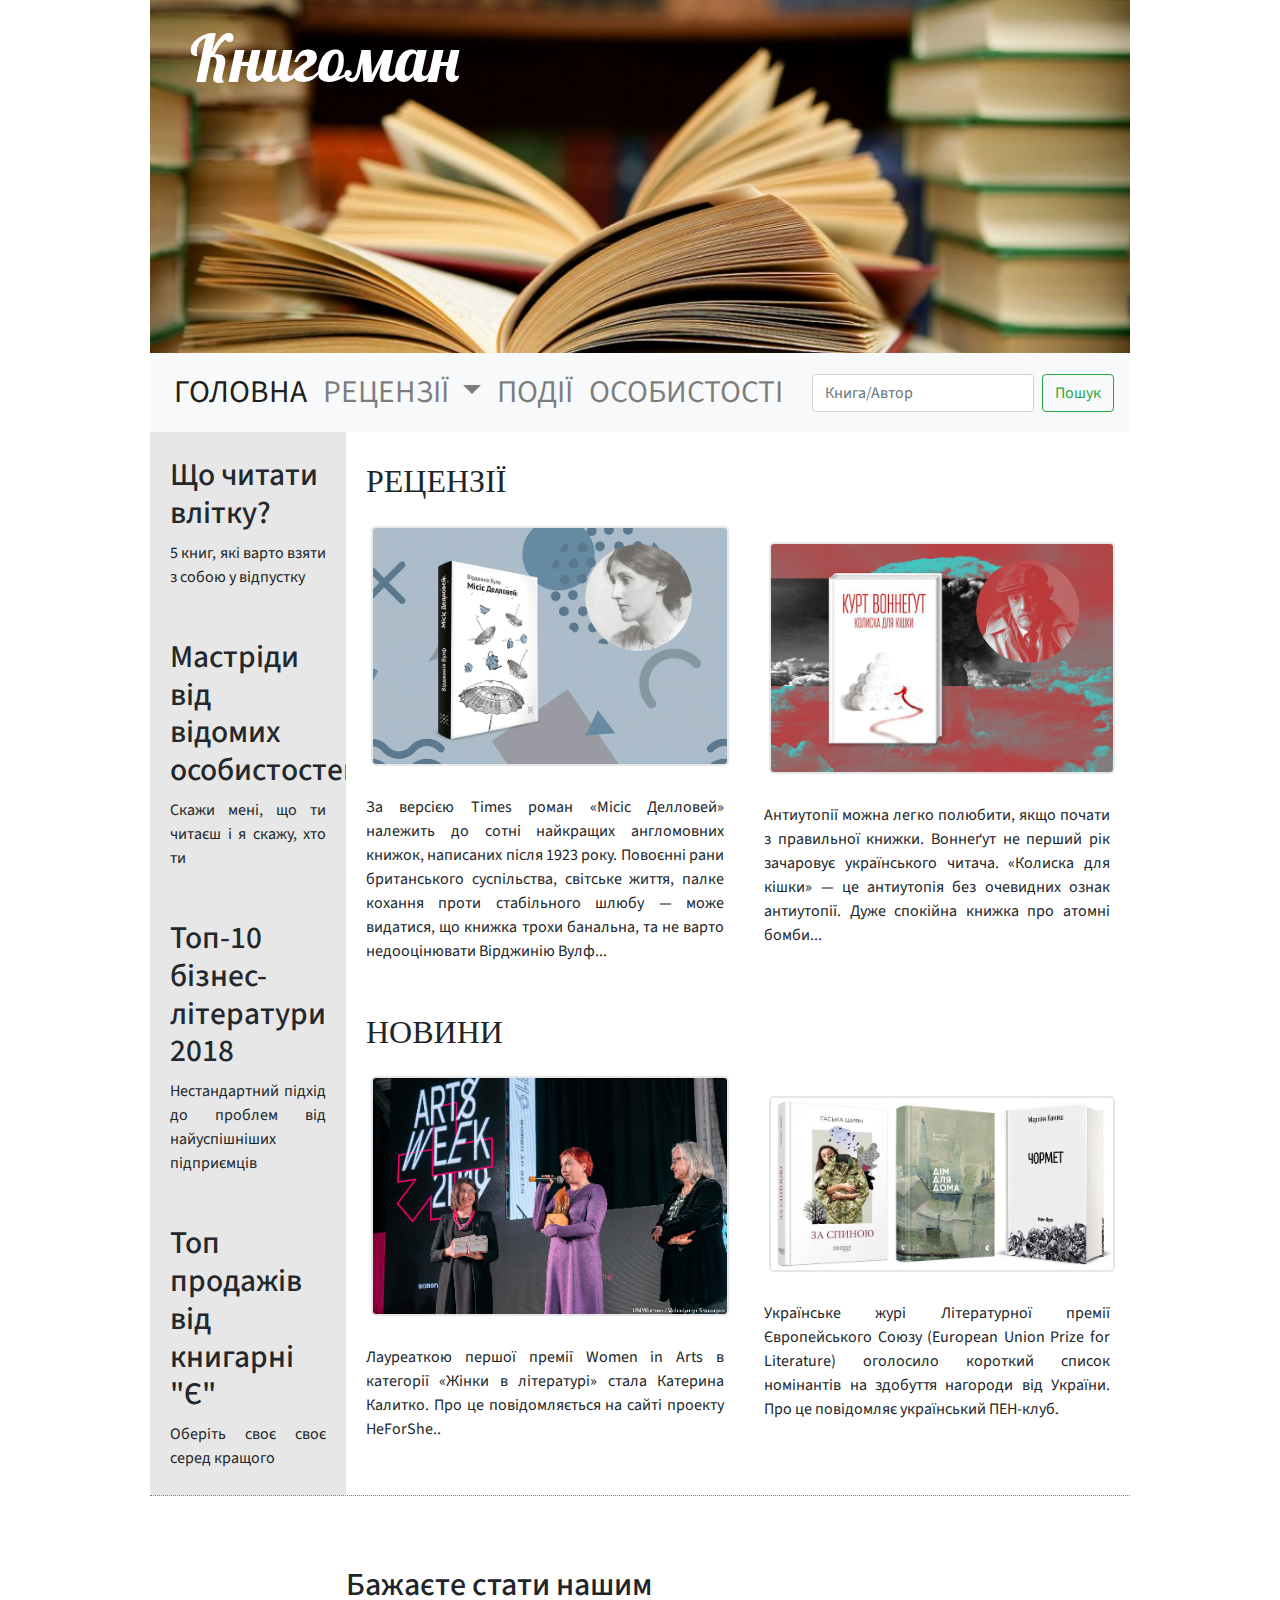
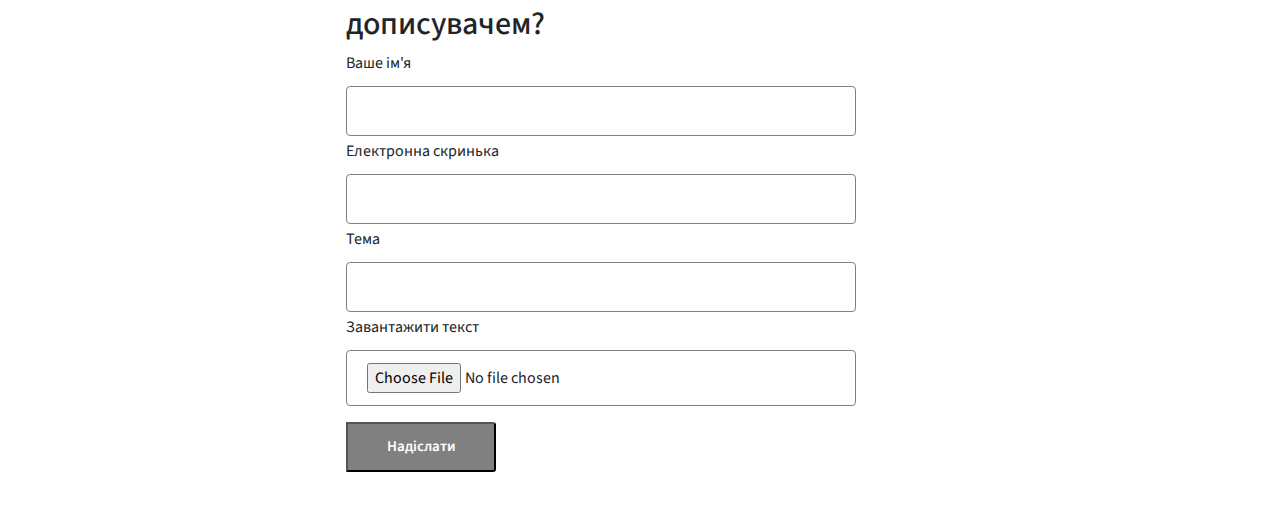
==== commit fc769e53: "Initial" ====
--- a/index.html
+++ b/index.html
@@ -26,7 +26,6 @@
           <li class="nav-item active">
             <a class="nav-link" href="#">Головна <span class="sr-only">(current)</span></a>
           </li>
-
           <li class="nav-item dropdown">
             <a class="nav-link dropdown-toggle" href="#" id="navbarDropdown" role="button" data-toggle="dropdown" aria-haspopup="true" aria-expanded="false">
           Рецензії
@@ -56,32 +55,32 @@
     </nav>
   </header>
   <main>
-    <sidebar>
-      <div clas="popular">
-        <a href="#">
-          <h3>Що читати влітку</h3>
+    <aside>
+      <div class="popular">
+        <a href="second.html">
+          <h3>Що читати влітку?</h3>
         </a>
         <p>5 книг, які варто взяти з собою у відпустку</p>
       </div>
-      <div clas="popular">
+      <div class="popular">
         <a href="#">
           <h3>Мастріди від відомих особистостей</h3>
         </a>
         <p>Скажи мені, що ти читаєш і я скажу, хто ти</p>
       </div>
-      <div clas="popular">
+      <div class="popular">
         <a href="#">
           <h3>Топ-10 бізнес-літератури 2018</h3>
         </a>
         <p>Нестандартний підхід до проблем від найуспішніших підприємців</p>
       </div>
-      <div clas="popular">
+      <div class="popular">
         <a href="#">
           <h3>Топ продажів від книгарні "Є"</h3>
         </a>
         <p>Оберіть своє своє серед кращого</p>
       </div>
-    </sidebar>
+    </aside>
     <section>
       <div class="wrapper">
         <h2>Рецензії</h2>
@@ -112,7 +111,33 @@
       </div>
     </section>
   </main>
-  <footer>
+  <div class="sidebar-hiden">
+    <div class="popular-hiden">
+      <a href="#">
+        <h3>Що читати влітку</h3>
+      </a>
+      <p>5 книг, які варто взяти з собою у відпустку</p>
+    </div>
+    <div class="popular-hiden">
+      <a href="#">
+        <h3>Мастріди від відомих особистостей</h3>
+      </a>
+      <p>Скажи мені, що ти читаєш і я скажу, хто ти</p>
+    </div>
+    <div class="popular-hiden">
+      <a href="#">
+        <h3>Топ-10 бізнес-літератури 2018</h3>
+      </a>
+      <p>Нестандартний підхід до проблем від найуспішніших підприємців</p>
+    </div>
+    <div class="popular-hiden">
+      <a href="#">
+        <h3>Топ продажів від книгарні "Є"</h3>
+      </a>
+      <p>Оберіть своє своє серед кращого</p>
+    </div>
+  </div>
+  <div class="ask-wrapper">
     <div class="questionary">
       <form class="form" id="form" name="form">
         <h2>Бажаєте стати нашим дописувачем?</h2>
@@ -128,11 +153,10 @@
         </div>
         <button type="submit">Надіслати</button>
       </form>
-      </div>
-      <br><br>
-      <div class="footer">
-        
-      </div>
+    </div>
+  </div>
+  <br><br>
+  <footer>
   </footer>
 
 
--- a/css/style.css
+++ b/css/style.css
@@ -1,6 +1,6 @@
 @import url('https://fonts.googleapis.com/css?family=Lobster|Source+Sans+Pro|Tinos');
 body {
-    width: 1100px;
+    max-width: 980px;
     font-family: 'Source Sans Pro', sans-serif;
 }
 
@@ -12,6 +12,7 @@
 nav {
     margin: 0 auto;
 }
+
 header .banner {
     display: flex;
     background-image: url(../img/Books.jpg);
@@ -21,58 +22,77 @@
     flex-direction: column;
     width: 100%;
     min-height: 353px;
-    
-}
+
+}
+
 header .banner h1 {
-    
+
     font-family: 'Lobster', cursive;
     font-size: 4rem;
     color: white;
     letter-spacing: 2, 5px;
     padding-top: 20px;
     padding-left: 40px;
-} 
+}
+
+.navbar-nav {
+    text-transform: uppercase;
+    color: grey;
+    font-size: 3.5vh;
+}
+
+.navbar-nav a {
+    display: block;
+    transition: all .5s linear 0s;
+}
+
+.navbar-nav a:hover {
+    display: block;
+    background-color: #e7e7e7;
+    background: hsl(0, 0%, 74%);
+}
 .dropdown-menu {
-    background-color: #aeb3b7;
-}
-
-@media (max-width: 650px) {
-    header .menu {
-        display: flex;
-    }
-    .active {
-        flex: x1;
-    }
+    background-color: #e7e7e7;
 }
 
 main {
     display: flex;
 }
 
-sidebar {
-    min-width: 20%;
+aside {
+    max-width: 20%;
     overflow: auto;
     background-color: #e7e7e7;
 
 }
 
-sidebar div {
-    display: block;
-    padding: 20px 10px;
+aside .popular {
+    display: block;
+    padding: 25px 20px;
     text-align: justify;
 }
 
-sidebar div h3 {
+.popular h3,
+.popular-hiden h3 {
     text-align: left;
-}
-
-sidebar div a {
+    font-size: 3.5vh;
+}
+
+.popular a {
+    display: block;
     text-decoration: none;
     color: #24282d;
-}
-
-sidebar div a:hover {
-    color: grey;
+    box-shadow: hsl(0, 0%, 62%), 0 2px 7px hsl(0, 0%, 44%);
+    transition: all .4s linear 0s;
+
+}
+
+.popular a:hover {
+    display: block;
+    color: white;
+    text-decoration: none;
+    background: hsl(0, 0%, 74%);
+    box-shadow: hsl(0, 0%, 62%), hsl(0, 0%, 44%), 0 2px 10px hsl(0, 0%, 62%);
 }
 
 section {
@@ -80,14 +100,13 @@
 }
 
 .wrapper {
-    display: flex;
-    align-content: space-between;
     display: grid;
     grid-template-columns: auto auto;
 }
 
 .review img {
     display: block;
+    width: 100%;
 }
 
 .review {
@@ -103,7 +122,7 @@
     margin: 30px 0 0 20px;
 }
 
-section article a img {
+.review a img {
     border: 2px solid #e7e7e7;
     border-radius: 5px;
     margin: 5px;
@@ -117,22 +136,74 @@
     color: #e7e77e;
 }
 
+.sidebar-hiden {
+    display: none;
+}
+
+.popular-hiden {
+    display: block;
+    padding: 25px 20px;
+    text-align: justify;
+    overflow: auto;
+    background-color: #e7e7e7;
+
+}
+
+.popular-hiden a {
+    display: block;
+    text-decoration: none;
+    color: #24282d;
+    box-shadow: hsl(0, 0%, 62%), 0 2px 7px hsl(0, 0%, 44%);
+    transition: all .4s linear 0s;
+
+}
+
+.popular-hiden a:hover {
+    color: white;
+    text-decoration: none;
+    background: hsl(0, 0%, 74%);
+    box-shadow: hsl(0, 0%, 62%), hsl(0, 0%, 44%), 0 2px 10px hsl(0, 0%, 62%);
+}
+
+
 @media (max-width: 650px) {
+    aside {
+        display: none;
+    }
 
     .wrapper {
-       display: grid;
+        display: grid;
         grid-template-columns: 1fr;
     }
+    .sidebar-hiden {
+        display: grid;
+        grid-template-columns: 1fr 1fr;
+        grid-gap: 5px;
+    }
+
+}
+
+.ask-wrapper {
+    display: grid;
+    grid-template-columns: 20% 160px auto;
+    width: 100%;
+    border-top: 1px dotted grey;
+    /*justify-content: center;*/
 }
 
 .questionary {
-    display: flex;
+    grid-column: 2;
     align-items: center;
     padding-top: 70px;
-    border-top: 1px dotted grey;
-}
-
-
+
+}
+
+@media (max-width: 650px) {
+    .ask-wrapper {
+        display: flex;
+        justify-content: center;
+    }
+}
 
 input {
     width: 510px;
@@ -141,28 +212,23 @@
     border: 1px solid grey;
     border-radius: 4px;
 }
+
 .questionary button {
     height: 50px;
     width: 150px;
     padding: 5px 8px;
     border-radius: 0px 3px 3px 0px;
-    background: grey;
     font-size: 15px;
     font-weight: 600;
     color: white;
+    background: grey;
+    box-shadow: hsl(0, 0%, 62%), 0 2px 7px hsl(0, 0%, 44%);
+    transition: all .4s linear 0s;
+
 }
 
 .questionary button:hover {
-    background-color: black;
-    color: white
-
-
-
-
-
-
-
-
-
-
-
+    background-color: #78909c;
+    color: white;
+    box-shadow: hsl(0, 0%, 62%), hsl(0, 0%, 44%), 0 2px 10px hsl(0, 0%, 62%);
+}
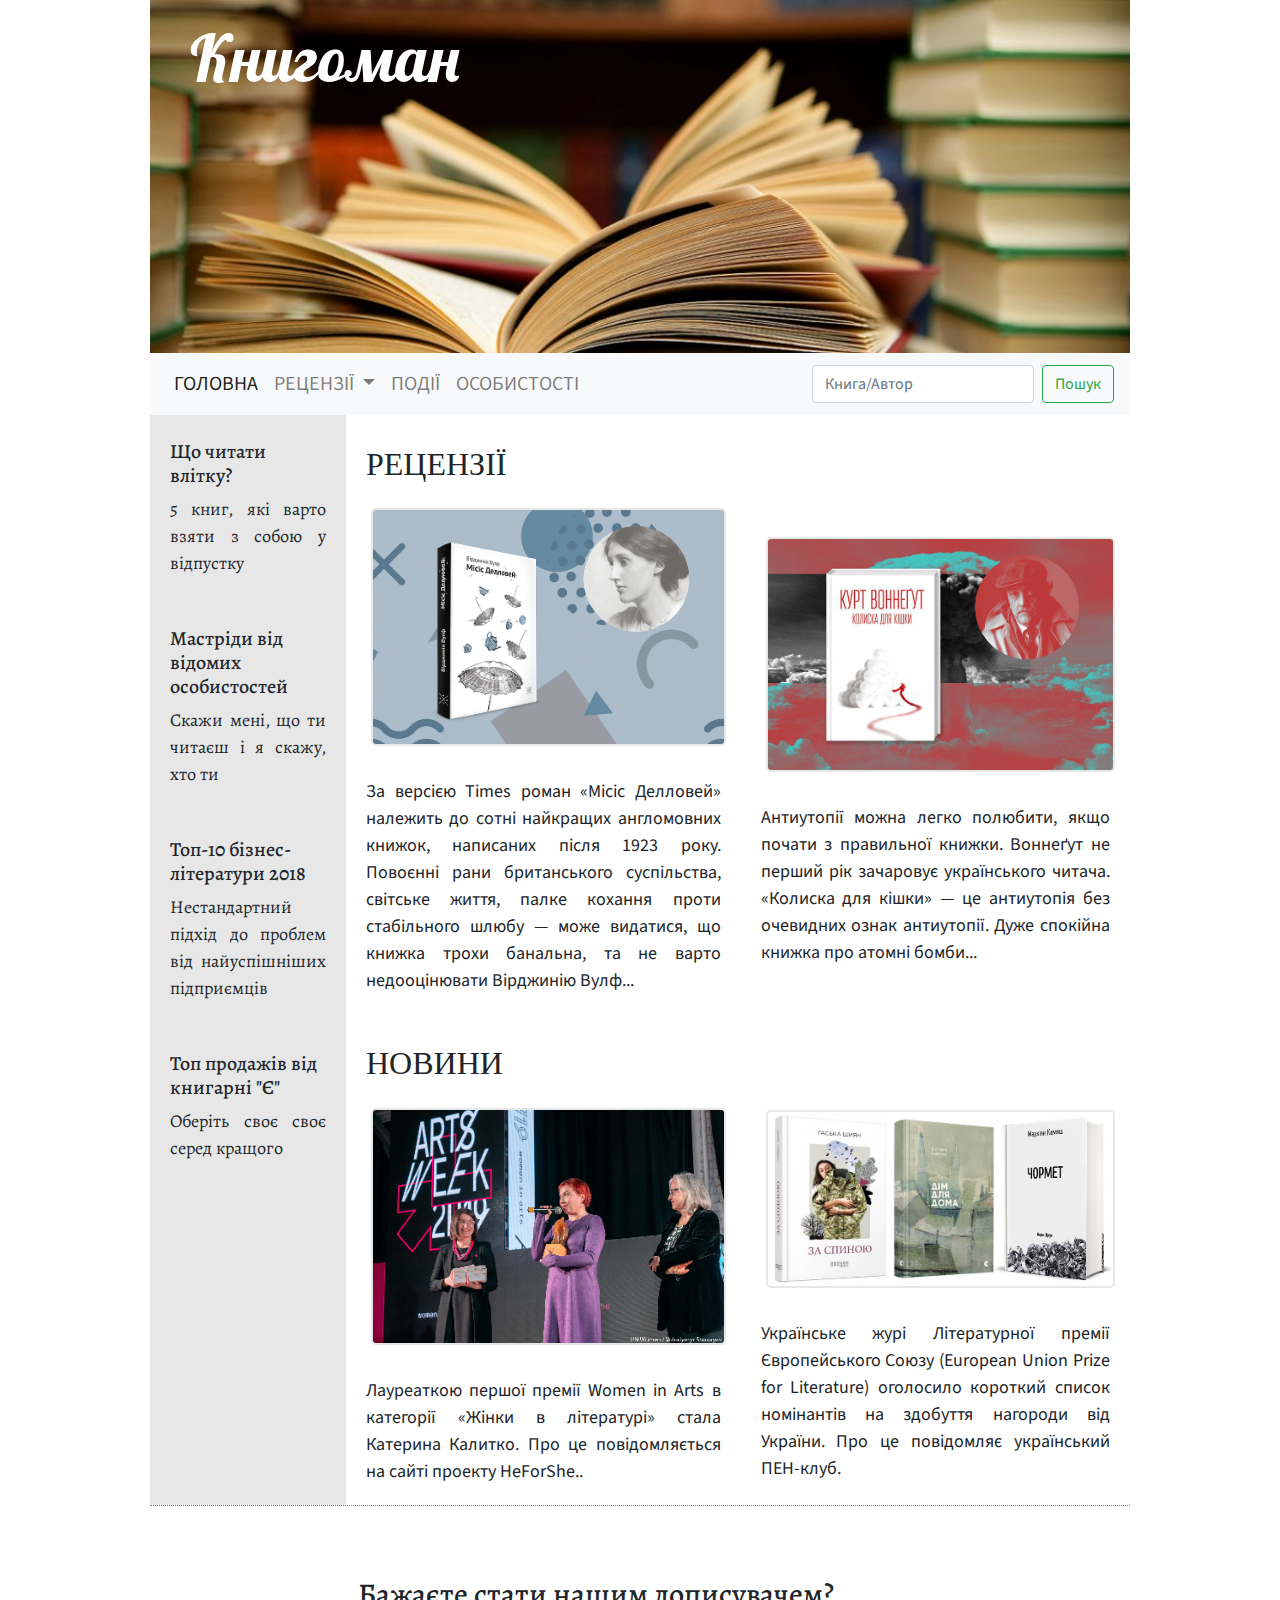
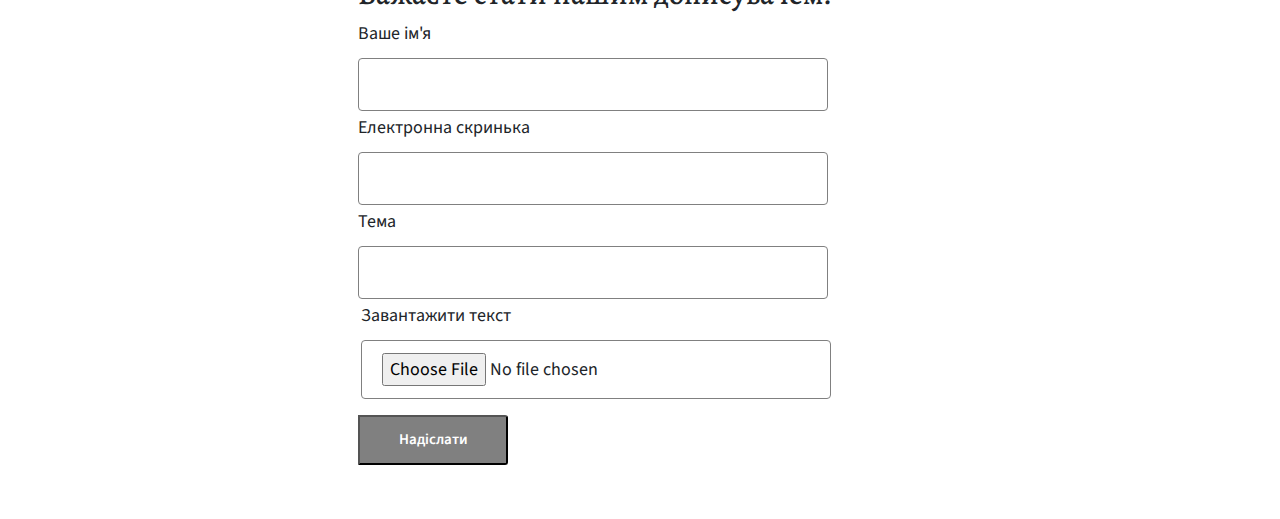
==== commit 93dbb87d: "Fixed" ====
--- a/index.html
+++ b/index.html
@@ -113,7 +113,7 @@
   </main>
   <div class="sidebar-hiden">
     <div class="popular-hiden">
-      <a href="#">
+      <a href="second.html">
         <h3>Що читати влітку</h3>
       </a>
       <p>5 книг, які варто взяти з собою у відпустку</p>
@@ -156,11 +156,6 @@
     </div>
   </div>
   <br><br>
-  <footer>
-  </footer>
-
-
-
   <script src="https://code.jquery.com/jquery-3.4.1.js" integrity="sha256-WpOohJOqMqqyKL9FccASB9O0KwACQJpFTUBLTYOVvVU=" crossorigin="anonymous"></script>
   <script src="https://cdnjs.cloudflare.com/ajax/libs/popper.js/1.14.7/umd/popper.min.js" integrity="sha384-UO2eT0CpHqdSJQ6hJty5KVphtPhzWj9WO1clHTMGa3JDZwrnQq4sF86dIHNDz0W1" crossorigin="anonymous"></script>
   <script src="https://stackpath.bootstrapcdn.com/bootstrap/4.3.1/js/bootstrap.min.js" integrity="sha384-JjSmVgyd0p3pXB1rRibZUAYoIIy6OrQ6VrjIEaFf/nJGzIxFDsf4x0xIM+B07jRM" crossorigin="anonymous"></script>
--- a/css/style.css
+++ b/css/style.css
@@ -1,7 +1,9 @@
 @import url('https://fonts.googleapis.com/css?family=Lobster|Source+Sans+Pro|Tinos');
+@import url('https://fonts.googleapis.com/css?family=Alegreya');
 body {
     max-width: 980px;
     font-family: 'Source Sans Pro', sans-serif;
+    font-size: 18px;
 }
 
 header,
@@ -37,8 +39,9 @@
 
 .navbar-nav {
     text-transform: uppercase;
-    color: grey;
-    font-size: 3.5vh;
+    color: black;
+    font-size: 20px;
+    font-family: 'Source Sans Pro', sans-serif, bold;
 }
 
 .navbar-nav a {
@@ -70,12 +73,14 @@
     display: block;
     padding: 25px 20px;
     text-align: justify;
+    font-family: 'Alegreya', serif, medium;
 }
 
 .popular h3,
 .popular-hiden h3 {
     text-align: left;
-    font-size: 3.5vh;
+    font-size: 20px;
+    font-family: 'Alegreya', serif, medium;
 }
 
 .popular a {
@@ -185,14 +190,18 @@
 
 .ask-wrapper {
     display: grid;
-    grid-template-columns: 20% 160px auto;
+    grid-template-columns: 20% 500px auto;
     width: 100%;
     border-top: 1px dotted grey;
     /*justify-content: center;*/
 }
+.form h2 {
+    font-family: 'Alegreya', serif, medium;
+    font-size: 30px;
+}
 
 .questionary {
-    grid-column: 2;
+     grid-column: 2;
     align-items: center;
     padding-top: 70px;
 
@@ -206,11 +215,14 @@
 }
 
 input {
-    width: 510px;
+    width: 470px;
     padding: 12px 20px;
     margin: 3px 0;
     border: 1px solid grey;
     border-radius: 4px;
+}
+.form-group {
+    width: 470px;
 }
 
 .questionary button {
